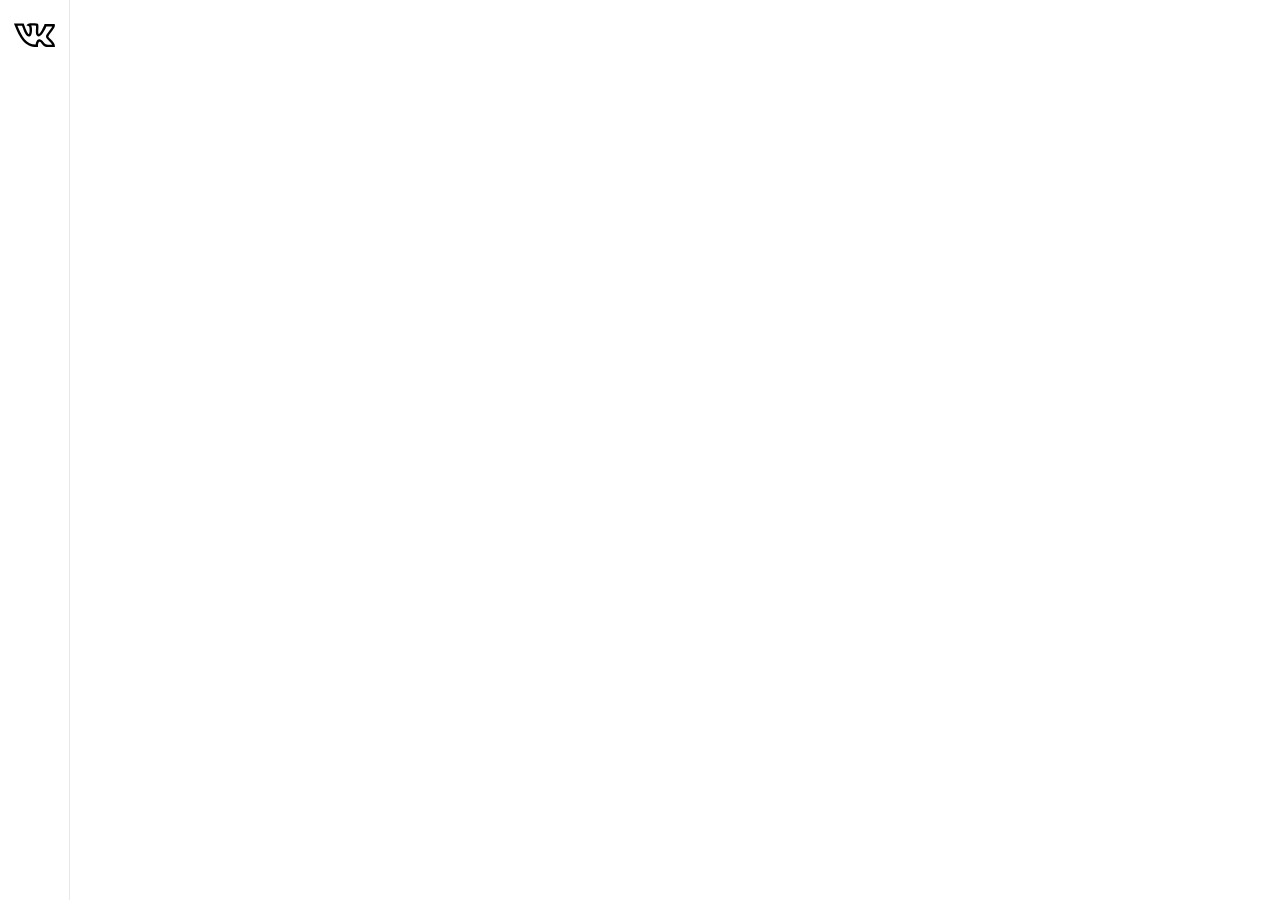
==== index.html @ afa58227 "intial commit" ====
<!DOCTYPE html>
<html lang="en">
<head>
    <meta charset="UTF-8">
    <meta name="viewport" content="width=device-width, initial-scale=1.0">
    <meta http-equiv="X-UA-Compatible" content="ie=edge">
    <link rel="stylesheet" href="css/style.css"> <!-- подключение таблицы стилей --> 
    <title>Hello World!</title> <!-- заголовок в браузере --> 
</head>
<body> <!-- основная страница --> 
    <div class="container">
        <header class="header"></header> <!-- верхняя полоса --> 
        <div class="menu">
            <div class="menu-action">
                <img src="icons/vk.svg" alt="" class="menu-img">
            </div>
            <div class="menu-item">
                <div src="icons/envelope.svg" alt="" class="menu-img">
            </div>
            <div class="menu-item">
                <div src="icons/university.svg" alt="" class="menu-img">
            </div>
            <div class="menu-item">
                <div src="icons/telegram-logo.svg" alt="" class="menu-img">
            </div>
            <div class="menu-item">
                <div src="icons/favorites.svg" alt="" class="menu-img">
            </div>

        <div class="content"></div>
    </div>
    
</body>
</html>
---- css/style.css ----
body
{
    margin: 0; /*отступ*/
    padding: 0;/*сколько элементов будет вокруг*/
}

.container /*обращение к классу*/
{
    min-height: 100vh;
    display: grid; /*как будет позиционироваться элемент*/
    grid-template-rows: 70px auto;
    grid-template-columns: 70px auto;
}


.header
{
    
}

.menu
{
    display: flex;
    flex-direction: column;
    justify-content: flex-start;
    align-items: stretch;
    grid-row-start: 1;
    grid-row-end:  span 2;  /*две колонки подряд*/
    border-right: 1.5px solid #e5e8ed; /*тоненькая полоса*/
}

.menu-action
{
    height: 70px;
    display: flex;
    justify-content: center; /*выравнивание по центру*/
    align-items: center;
}

.menu-img
{
    height: 40px;
}

.menu-item
{
    height: 70px;
    display: flex;
    justify-content: center; /*выравнивание по центру*/
    align-items: center;
    border-left: 4px solid #fff;
}

.menu-item:hover
{
    border-left: 4px solid #a00b00;
    cursor: pointer;
}

.content
{
    background: #f4f7fc;
}
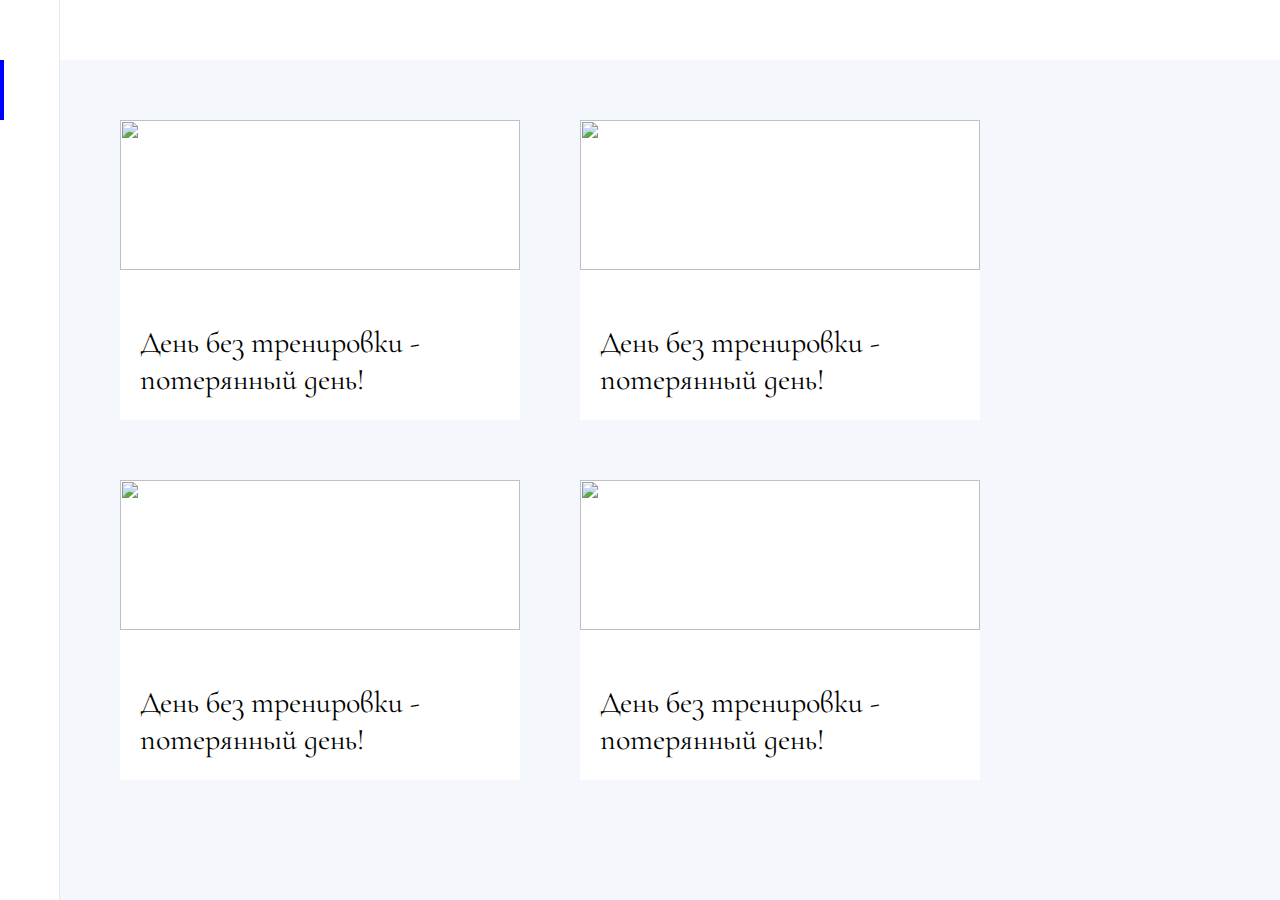
==== commit 85dfca4e: "Add: new files .css. Removed style.css. Written code in index.css" ====
--- a/index.html
+++ b/index.html
@@ -4,7 +4,9 @@
     <meta charset="UTF-8">
     <meta name="viewport" content="width=device-width, initial-scale=1.0">
     <meta http-equiv="X-UA-Compatible" content="ie=edge">
-    <link rel="stylesheet" href="css/style.css"> <!-- подключение таблицы стилей --> 
+    <link rel="stylesheet" href="https://use.fontawesome.com/releases/v5.8.1/css/all.css" integrity="sha384-50oBUHEmvpQ+1lW4y57PTFmhCaXp0ML5d60M1M7uH2+nqUivzIebhndOJK28anvf" crossorigin="anonymous"><!-- подключение иконок --> 
+    <link rel="stylesheet" href="css/main.css"> <!-- подключение таблицы стилей -->
+    <link rel="stylesheet" href="css/index.css"> <!-- подключение таблицы стилей --> 
     <title>Hello World!</title> <!-- заголовок в браузере --> 
 </head>
 <body> <!-- основная страница --> 
@@ -12,23 +14,66 @@
         <header class="header"></header> <!-- верхняя полоса --> 
         <div class="menu">
             <div class="menu-action">
-                <img src="icons/vk.svg" alt="" class="menu-img">
+                <i class="fas fa-bars"></i>
             </div>
-            <div class="menu-item">
-                <div src="icons/envelope.svg" alt="" class="menu-img">
+        
+                        
+                    <a class="menu-item menu-item--active" href="index.html"><!-- ссылка на документ через  href --> 
+                    <i class="far fa-newspaper"></i>
+                    </a>
+
+                    <a class="menu-item" href="settings.html"><!-- ссылка на документ через  href --> 
+                    <i class="fas fa-cog"></i>
+                    </a>
+                       
+                    <a class="menu-item" href="editor.html"><!-- ссылка на документ через  href -->
+                    <i class="fas fa-pen"></i>
+                    </a>
+                   
+                    <a class="menu-item" href=""><!-- ссылка на документ через  href -->
+                    <i class="fas fa-sign-out-alt"></i>
+                    </a>
+        </div>
+    
+        <div class="content">
+            <div class="index">
+                <div class="card">
+                    <div class="card-img">
+                        <img src="https://upload.wikimedia.org/wikipedia/commons/b/ba/ITF_LOGO.jpg" alt="">
+                    </div>
+                    <div class="card-header">
+                        <p>День без тренировки - потерянный день!</p>
+                    </div>
+                </div>
+
+                <div class="card">
+                        <div class="card-img">
+                            <img src="https://upload.wikimedia.org/wikipedia/commons/b/ba/ITF_LOGO.jpg" alt="">
+                        </div>
+                        <div class="card-header">
+                            <p>День без тренировки - потерянный день!</p>
+                        </div>
+                </div>
+
+                <div class="card">
+                        <div class="card-img">
+                            <img src="https://upload.wikimedia.org/wikipedia/commons/b/ba/ITF_LOGO.jpg" alt="">
+                        </div>
+                        <div class="card-header">
+                            <p>День без тренировки - потерянный день!</p>
+                        </div>
+                </div>
+
+                <div class="card">
+                        <div class="card-img">
+                            <img src="https://upload.wikimedia.org/wikipedia/commons/b/ba/ITF_LOGO.jpg" alt="">
+                        </div>
+                        <div class="card-header">
+                            <p>День без тренировки - потерянный день!</p>
+                        </div>
+                </div>
             </div>
-            <div class="menu-item">
-                <div src="icons/university.svg" alt="" class="menu-img">
-            </div>
-            <div class="menu-item">
-                <div src="icons/telegram-logo.svg" alt="" class="menu-img">
-            </div>
-            <div class="menu-item">
-                <div src="icons/favorites.svg" alt="" class="menu-img">
-            </div>
-
-        <div class="content"></div>
+        </div>
     </div>
-    
 </body>
 </html>--- a/css/main.css
+++ b/css/main.css
@@ -0,0 +1,92 @@
+@import url('https://fonts.googleapis.com/css?family=Cormorant+Infant|Neucha');
+
+body
+{
+    margin: 0; /*отступ*/
+    padding: 0;/*сколько элементов будет вокруг*/
+}
+
+.container /*обращение к классу*/
+{
+    min-height: 100vh;
+    display: grid; /*как будет позиционироваться элемент*/
+    grid-template-rows: 60px auto;
+    grid-template-columns: 60px auto;
+}
+
+.header
+{
+
+}
+
+.menu
+{
+    display: flex;
+    flex-direction: column;
+    justify-content: flex-start;
+    align-items: stretch;
+    grid-row-start: 1;
+    grid-row-end:  span 2;  /*две колонки подряд*/
+    border-right: 1.5px solid #e5e8ed; /*тоненькая полоса*/
+}
+
+.menu-action
+{
+    height: 60px;
+    display: flex;
+    justify-content: center; /*выравнивание по центру*/
+    align-items: center;
+}
+
+.menu-img
+{
+    height: 40px;
+}
+
+.menu-item
+{
+    height: 60px;
+    display: flex;
+    justify-content: center; /*выравнивание по центру*/
+    align-items: center;
+    border-left: 4px solid #fff;
+    border-right: 4px solid transparent;
+    text-decoration: none;
+    transition: all 300ms ease-in-out; /*подсвечивание красным меню пунктов*/
+}
+
+.menu-item:visited > i/*если ссылка была посещена*/
+{
+    color: #333333;
+}
+
+.menu-item--active:visited > i
+{
+    color:blue;
+}
+
+.menu-item:hover
+{
+    border-left: 4px solid blue;
+    cursor: pointer;
+}
+
+.menu-item--active
+{
+    border-left: 4px solid blue;
+}
+
+.menu-item > i
+{
+    color: #333333;    
+}
+
+.menu-item--active  > i /*иконка с газетой красной*/
+{
+    color: blue;
+}
+
+.content
+{
+    background: #f4f7fc;
+}--- a/css/index.css
+++ b/css/index.css
@@ -0,0 +1,32 @@
+.index
+{
+    margin: 60px;
+    display: flex;
+    flex-direction: row;
+    justify-content: flex-start;
+    flex-wrap: wrap; 
+}
+
+.card
+{
+    margin: 0 60px 60px 0; /*сверху справа снизу слева*/
+    height: 300px;
+    width: 400px;    
+    background: white;
+}
+
+.card-img > img
+{
+    height: 150px;
+    width: 400px;
+}
+
+.card-header
+{
+    margin: 20px;
+    display: flex;
+    justify-content: flex-start;
+    align-items: center;
+    font-family: 'Cormorant Infant', sans-serif;
+    font-size: 30px;
+}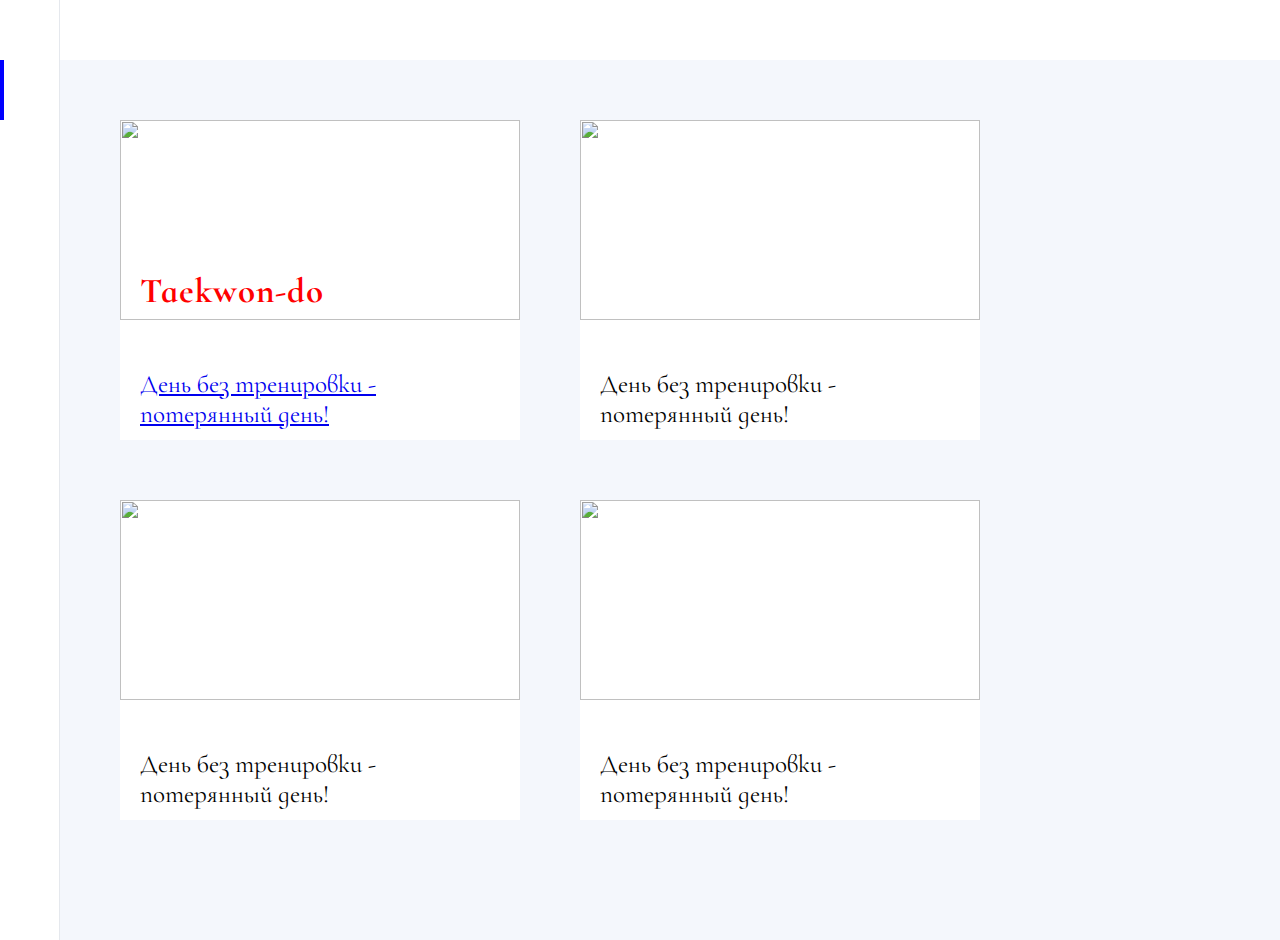
==== commit 45e56d75: "Add: page article.html and index.html" ====
--- a/index.html
+++ b/index.html
@@ -39,7 +39,19 @@
             <div class="index">
                 <div class="card">
                     <div class="card-img">
-                        <img src="https://upload.wikimedia.org/wikipedia/commons/b/ba/ITF_LOGO.jpg" alt="">
+                        <img src="https://www.taekwon-do-dachau.de/wp-content/uploads/2018/11/erwachsene-home.jpg" alt="">
+                        <h2><span>Taekwon-do</span></h2>
+                        
+                    </div>
+                    <div class="card-header">
+                        <a href="article.html"><p>День без тренировки - потерянный день!</p>
+                        </a>
+                    </div>
+                </div>
+
+                <div class="card">
+                    <div class="card-img">
+                        <img src="http://www.tkdakademin.se/spalt/623/14107/12571_2_400.png?v=3" alt="">
                     </div>
                     <div class="card-header">
                         <p>День без тренировки - потерянный день!</p>
@@ -47,31 +59,23 @@
                 </div>
 
                 <div class="card">
-                        <div class="card-img">
-                            <img src="https://upload.wikimedia.org/wikipedia/commons/b/ba/ITF_LOGO.jpg" alt="">
-                        </div>
-                        <div class="card-header">
-                            <p>День без тренировки - потерянный день!</p>
-                        </div>
+                    <div class="card-img">
+                        <img src="https://i1.wp.com/baekjulblackbelt.com.au/wp-content/uploads/2015/01/language-1.jpg?resize=400%2C200&ssl=1" alt="">
+                    </div>
+                    <div class="card-header">
+                        <p>День без тренировки - потерянный день!</p>
+                    </div>
                 </div>
 
                 <div class="card">
-                        <div class="card-img">
-                            <img src="https://upload.wikimedia.org/wikipedia/commons/b/ba/ITF_LOGO.jpg" alt="">
-                        </div>
-                        <div class="card-header">
-                            <p>День без тренировки - потерянный день!</p>
-                        </div>
+                    <div class="card-img">
+                        <img src="https://www.taekwon-do-dachau.de/wp-content/uploads/2018/11/aeltere-home.jpg" alt="">
+                    </div>
+                    <div class="card-header">
+                        <p>День без тренировки - потерянный день!</p>
+                    </div>
                 </div>
 
-                <div class="card">
-                        <div class="card-img">
-                            <img src="https://upload.wikimedia.org/wikipedia/commons/b/ba/ITF_LOGO.jpg" alt="">
-                        </div>
-                        <div class="card-header">
-                            <p>День без тренировки - потерянный день!</p>
-                        </div>
-                </div>
             </div>
         </div>
     </div>
--- a/css/index.css
+++ b/css/index.css
@@ -10,23 +10,33 @@
 .card
 {
     margin: 0 60px 60px 0; /*сверху справа снизу слева*/
-    height: 300px;
+    height: 320px; /*300*/
     width: 400px;    
     background: white;
 }
 
 .card-img > img
 {
-    height: 150px;
+    height: 200px; /*150*/
     width: 400px;
+}
+h2 span 
+{
+	position: absolute;
+	top: 150px;
+	font-size: 35px; /*30 размер шрифта*/
+	color: red;
+    font-family: 'Cormorant Infant', sans-serif;
+    letter-spacing: 1px; /*расстояние между буквами в тексте на картинке*/
+    padding: 120px 0 20px 20px; /*расположение текста на картинке*/
 }
 
 .card-header
 {
-    margin: 20px;
+    margin: 20px; /*отступ от границ*/
     display: flex;
-    justify-content: flex-start;
+    justify-content: flex-start;  /* Выравнивание элементов в начале */
     align-items: center;
     font-family: 'Cormorant Infant', sans-serif;
-    font-size: 30px;
+    font-size: 25px; /*30 размер шрифта*/
 }